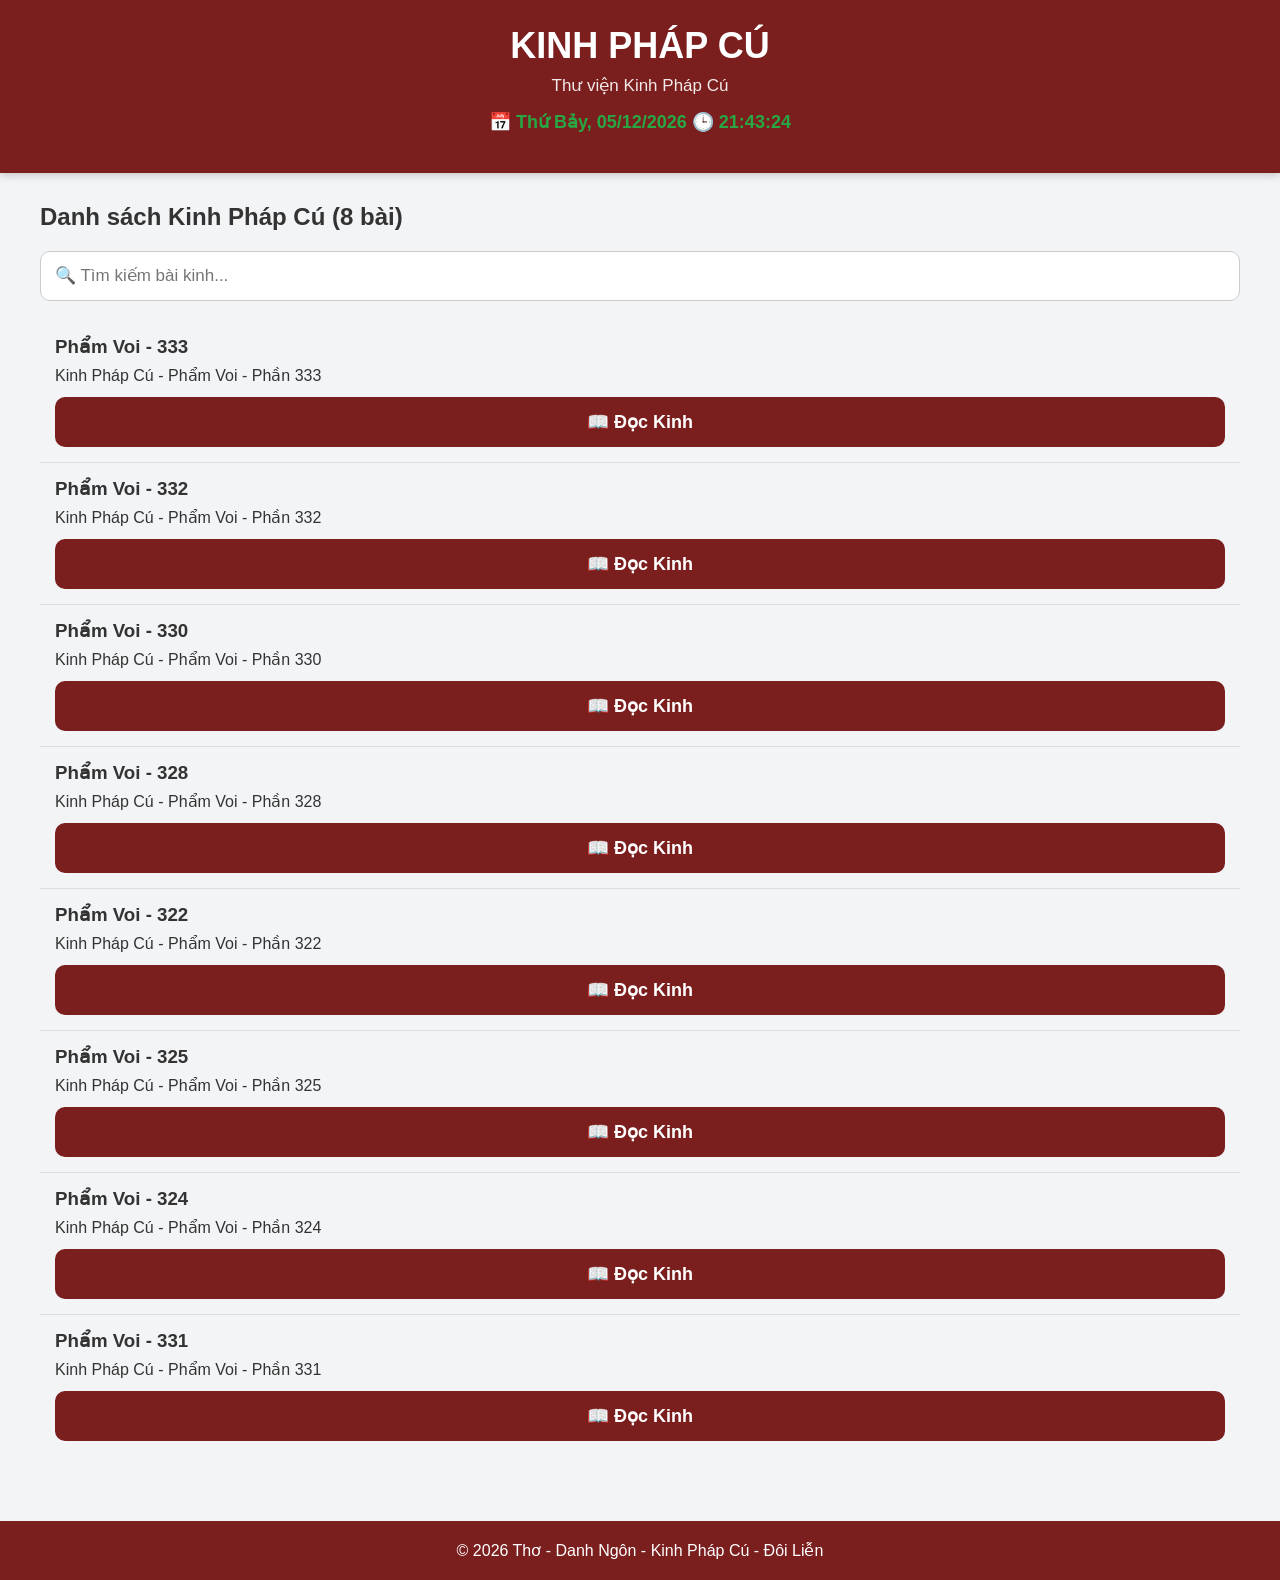
==== index.html @ ff16bfeb "Add files via upload" ====
<!DOCTYPE html>
<html lang="vi">

<head>

<meta charset="UTF-8">
<meta name="viewport" content="width=device-width, initial-scale=1.0">

<title>Kinh Pháp Cú</title>

<link rel="stylesheet" href="data/style.css">
<link rel="manifest" href="/data/manifest.json">
<meta name="theme-color" content="#7b1e1e">
</head>

<body>

<header>

<div class="logo">

<h1>KINH PHÁP CÚ</h1>

<p>Thư viện Kinh Pháp Cú</p>

</div>
<div id="dongHo" class="dongho"></div>


</header>

<main>

<h2>

Danh sách Kinh Pháp Cú

<span id="tongKinh"></span>

</h2>

<div class="search-box">

<input
type="text"
id="search"
placeholder="🔍 Tìm kiếm bài kinh..."
onkeyup="timKiem()">

</div>

<div id="danhsach"></div>

<div id="phantrang" class="pagination"></div>

</main>

<footer>

© 2026 Thơ - Danh Ngôn - Kinh Pháp Cú - Đôi Liễn

</footer>

<script src="data/kinhphapcu.js"></script>
<script src="data/script.js"></script>

<script>

const ds=document.getElementById("danhsach");

const soBaiMoiTrang=10;

let trangHienTai=1;

let duLieu=[...kinhphapcu];

function hienThiKinh(){

let batDau=(trangHienTai-1)*soBaiMoiTrang;

let ketThuc=batDau+soBaiMoiTrang;

let dsHien=duLieu.slice(batDau,ketThuc);

let html="";

if(dsHien.length===0){

html=`
<div class="item">
<h3>Không tìm thấy bài kinh.</h3>
</div>
`;

}else{

dsHien.forEach(function(item){

html+=`

<div class="item">

<h3>${item.tieude}</h3>

<p>${item.tomtat}</p>

<button
class="button"
onclick="docBai('kinhphapcu',${item.id})">

📖 Đọc Kinh

</button>

</div>

`;

});

}

ds.innerHTML=html;

taoPhanTrang();

}

function taoPhanTrang(){

let tongTrang=Math.ceil(duLieu.length/soBaiMoiTrang);

let html="";

if(tongTrang<=1){

document.getElementById("phantrang").innerHTML="";

return;

}

html+=`
<button
class="page"
onclick="doiTrang(${trangHienTai-1})"
${trangHienTai==1?"disabled":""}>
◀
</button>
`;

for(let i=1;i<=tongTrang;i++){

html+=`
<button
class="page ${i==trangHienTai?'active':''}"
onclick="doiTrang(${i})">

${i}

</button>
`;

}

html+=`
<button
class="page"
onclick="doiTrang(${trangHienTai+1})"
${trangHienTai==tongTrang?"disabled":""}>
▶
</button>
`;

document.getElementById("phantrang").innerHTML=html;

}

function doiTrang(trang){

let tongTrang=Math.ceil(duLieu.length/soBaiMoiTrang);

if(trang<1||trang>tongTrang){

return;

}

trangHienTai=trang;

hienThiKinh();

}

function timKiem(){

const tuKhoa=document
.getElementById("search")
.value
.toLowerCase()
.trim();

duLieu=kinhphapcu.filter(function(item){

return(

item.tieude.toLowerCase().includes(tuKhoa)

||

(item.tomtat||"").toLowerCase().includes(tuKhoa)

||

(item.noidung||"").toLowerCase().includes(tuKhoa)

);

});

trangHienTai=1;

hienThiKinh();

}

hienThiKinh();

document.getElementById("tongKinh").innerHTML=
" ("+kinhphapcu.length+" bài)";

</script>
<script src="data/clock.js"></script>
<script>
if ("serviceWorker" in navigator) {
  navigator.serviceWorker.register("/service-worker.js");
}
</script>
</body>
</html>
---- data/style.css ----
/*==================================
 THƠ - TRUYỆN - ĐÔI LIỄN
 style.css Version 2
==================================*/

*{
    margin:0;
    padding:0;
    box-sizing:border-box;
}

body{
    font-family:Arial,Helvetica,sans-serif;
    background:#f3f4f6;
    color:#333;
}

/*=========================
HEADER
=========================*/

header{

    background:#7b1e1e;

    color:#fff;

    text-align:center;

    padding:25px;

    box-shadow:0 2px 8px rgba(0,0,0,.2);

}

.logo h1{

    font-size:36px;

    margin-bottom:8px;

}

.logo p{

    font-size:17px;

    opacity:.9;

}

/*=========================
MENU
=========================*/

nav{

    margin-top:20px;

}

nav ul{

    list-style:none;

    display:flex;

    justify-content:center;

    flex-wrap:wrap;

}

nav li{

    margin:8px;

}

nav a{

    color:#fff;

    text-decoration:none;

    padding:10px 18px;

    border-radius:8px;

    transition:.3s;

}

nav a:hover{

    background:#ffd700;

    color:#000;

}

/*=========================
BANNER
=========================*/

.banner{

    background:white;

    text-align:center;

    padding:50px 20px;

}

.banner h2{

    font-size:32px;

    color:#7b1e1e;

    margin-bottom:15px;

}

.banner p{

    max-width:700px;

    margin:auto;

    font-size:18px;

}

/*=========================
MAIN
=========================*/

main{

    width:95%;

    max-width:1200px;

    margin:30px auto;

}

/*=========================
THỐNG KÊ
=========================*/

.stats{

display:grid;

grid-template-columns:repeat(auto-fit,minmax(220px,1fr));

gap:20px;

margin-bottom:30px;

}

.stat{

background:white;

padding:20px;

border-radius:12px;

text-align:center;

box-shadow:0 3px 10px rgba(0,0,0,.12);

}

.stat h3{

color:#7b1e1e;

font-size:28px;

margin-bottom:10px;

}

.stat p{

font-size:18px;

}

/*=========================
BOX
=========================*/

.box{

background:white;

padding:25px;

border-radius:12px;

margin-bottom:25px;

box-shadow:0 3px 10px rgba(0,0,0,.12);

}

.box h2{

color:#7b1e1e;

margin-bottom:20px;

}

/*=========================
DANH SÁCH
=========================*/

.item{

padding:15px;

border-bottom:1px solid #ddd;

}

.item:last-child{

border:none;

}

.item h3{

margin-bottom:8px;

color:#333;

}

.item p{

margin-bottom:12px;

}

/*=========================
BUTTON
=========================*/

.button{

display:block;

width:100%;

background:#7b1e1e;

color:#ffffff;

text-decoration:none;

text-align:center;

padding:14px;

font-size:18px;

font-weight:bold;

border:none;

border-radius:10px;

cursor:pointer;

}

.button:hover{

background:#a52a2a;

color:#ffffff;

}

/*=========================
SEARCH
=========================*/

.search-box{

margin:20px 0;

}

.search-box input{

width:100%;

padding:14px;

border:1px solid #ccc;

border-radius:10px;

font-size:17px;

}

/*=========================
FOOTER
=========================*/

footer{

margin-top:40px;

background:#7b1e1e;

color:white;

text-align:center;

padding:20px;

}

/*=========================
RESPONSIVE
=========================*/

@media (max-width:768px){

nav ul{

display:flex;

flex-direction:row;

justify-content:center;

flex-wrap:wrap;

gap:10px;

}

nav li{

margin:5px;

}

nav a{

padding:8px 12px;

font-size:15px;

}

}
.box{
    background:#fffaf0;
    border:2px solid #d9b35c;
    border-radius:18px;
    padding:20px;
    margin:25px 0;
    box-shadow:0 5px 15px rgba(0,0,0,.08);
}

.box h3{
    text-align:center;
    color:#8b1d1d;
    font-size:24px;
    margin-bottom:18px;
}

.box p{
    text-align:center;
    font-size:28px;
    line-height:1.8;
    font-weight:bold;
}

.han{
    display:flex;
    justify-content:space-evenly;
    gap:30px;
    margin-top:20px;
}

.cotHan{
    width:110px;
    background:#fff7e5;
    border:2px solid #d6b15c;
    border-radius:15px;
    padding:20px 10px;
    writing-mode:vertical-rl;
    text-orientation:upright;
    font-size:36px;
    line-height:1.7;
    text-align:center;
}

.giai{
    font-size:21px;
    line-height:2;
    text-align:justify;
}

/*=========================
GIAO DIỆN ĐỌC ĐÔI LIỄN
=========================*/

.card-lien{
    max-width:900px;
    margin:35px auto;
    background:#fff;
    border-radius:20px;
    padding:30px;
    box-shadow:0 5px 18px rgba(0,0,0,.15);
}

.title{
    text-align:center;
    color:#7b1e1e;
    font-size:42px;
    margin-bottom:30px;
}

.lien-box{
    background:#fff8ec;
    border:2px solid #d8b05f;
    border-radius:18px;
    padding:25px;
    margin-bottom:25px;
}

.tieude{
    text-align:center;
    color:#8b1d1d;
    font-size:26px;
    font-weight:bold;
    margin-bottom:18px;
}

.noidung-lien{
    text-align:center;
    font-size:30px;
    line-height:1.8;
    font-weight:bold;
}

.han{
    display:flex;
    justify-content:center;
    gap:80px;
    margin-top:20px;
}

.cotHan{
    width:130px;
    background:#fff7df;
    border:2px solid #d7ae58;
    border-radius:18px;
    padding:25px 10px;
    writing-mode:vertical-rl;
    text-orientation:upright;
    text-align:center;
    font-size:38px;
    line-height:1.7;
    letter-spacing:5px;
}

.giaithich{
    font-size:21px;
    line-height:2;
    text-align:justify;
}

.back{
    margin-top:35px;
}

@media(max-width:768px){

.title{
    font-size:34px;
}

.noidung-lien{
    font-size:24px;
}

.han{
    gap:25px;
}

.cotHan{
    width:85px;
    font-size:28px;
}

}

.hanCot{
    display:flex;
    flex-direction:column;
    align-items:center;
}

.sohan{
    font-size:18px;
    font-weight:bold;
    color:#7b1e1e;
    margin-bottom:12px;
    text-transform:uppercase;
}

.pagination{

display:flex;

justify-content:center;

gap:8px;

margin-top:25px;

flex-wrap:wrap;

}

.page{

width:40px;

height:40px;

border:none;

border-radius:8px;

background:#ddd;

cursor:pointer;

font-weight:bold;

}

.page:hover{

background:#7b1e1e;

color:white;

}

.page.active{

background:#7b1e1e;

color:white;

}
.dongho{

text-align:center;
font-size:18px;
font-weight:bold;
color:#28A745;
margin:15px 0;

}
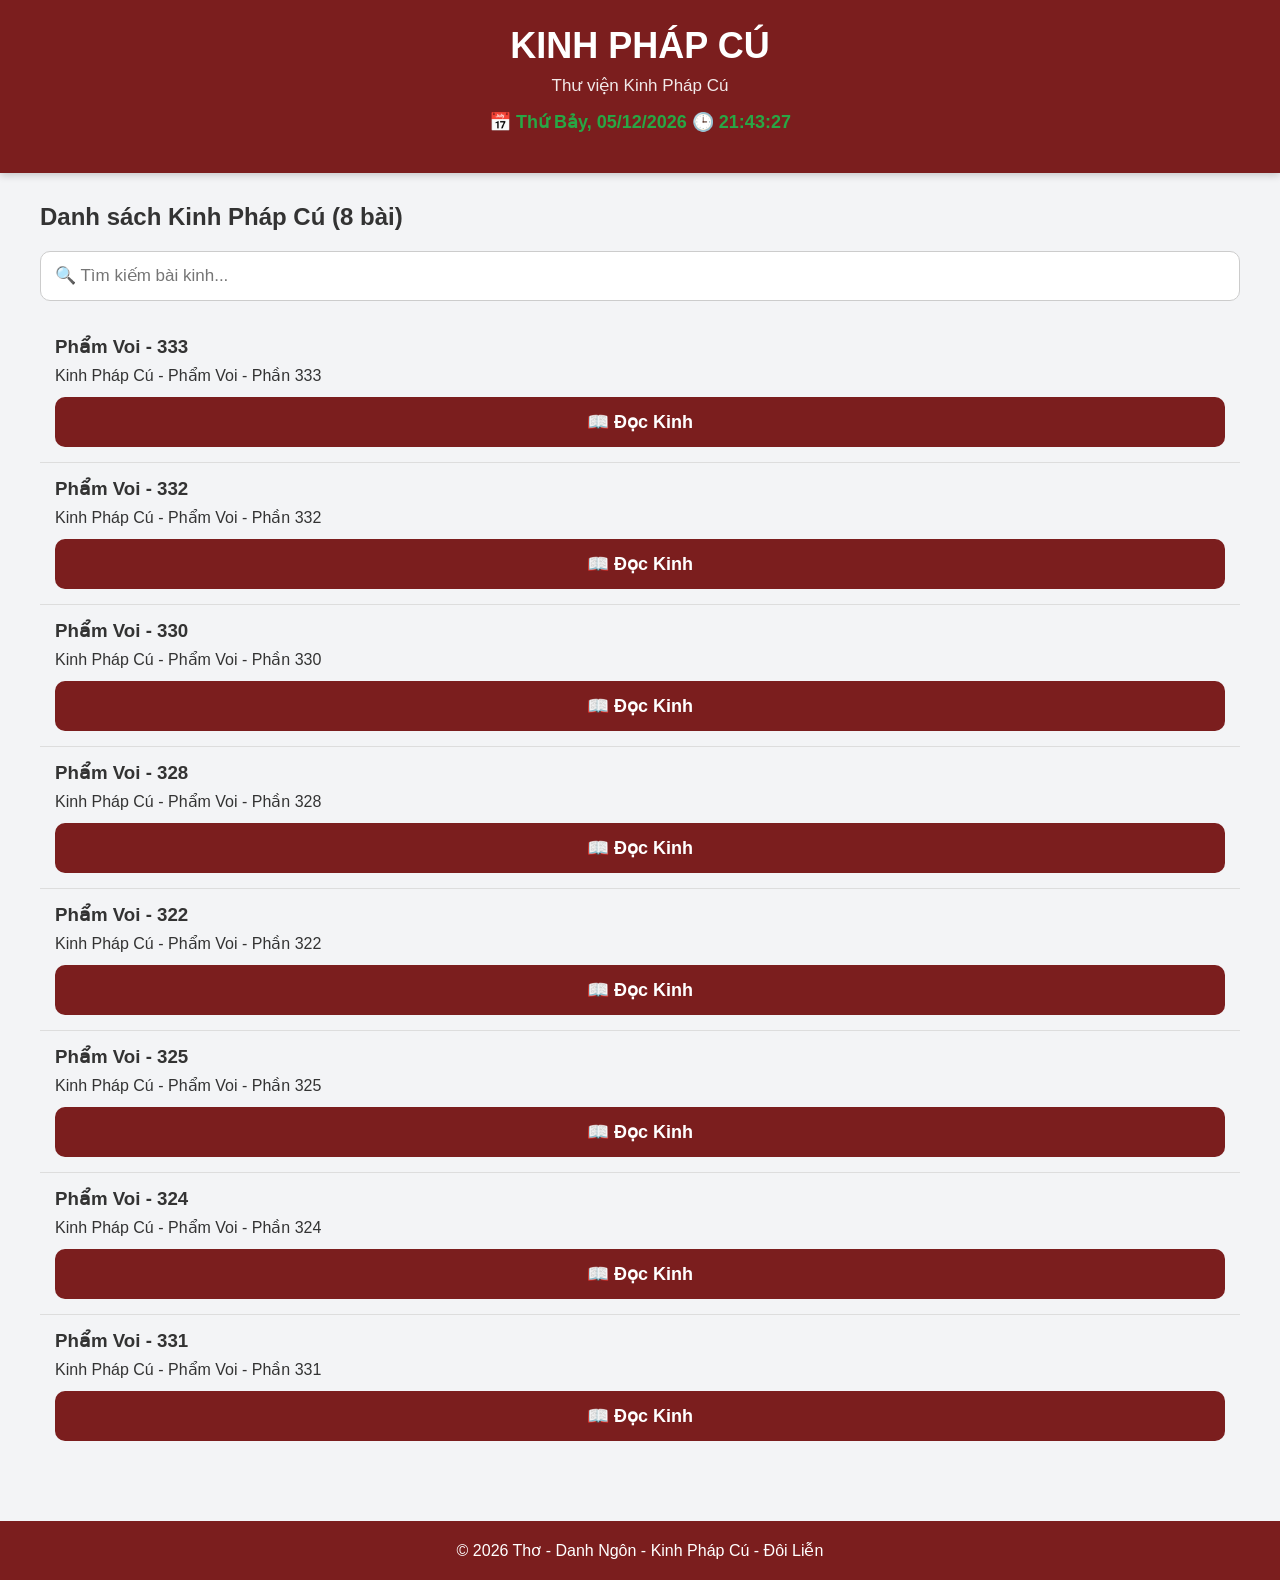
==== commit 9c068cbc: "Fix manifest link path in index.html" ====
--- a/index.html
+++ b/index.html
@@ -9,7 +9,7 @@
 <title>Kinh Pháp Cú</title>
 
 <link rel="stylesheet" href="data/style.css">
-<link rel="manifest" href="/data/manifest.json">
+<link rel="manifest" href="data/manifest.json">
 <meta name="theme-color" content="#7b1e1e">
 </head>
 
@@ -237,4 +237,4 @@
 }
 </script>
 </body>
-</html>+</html>
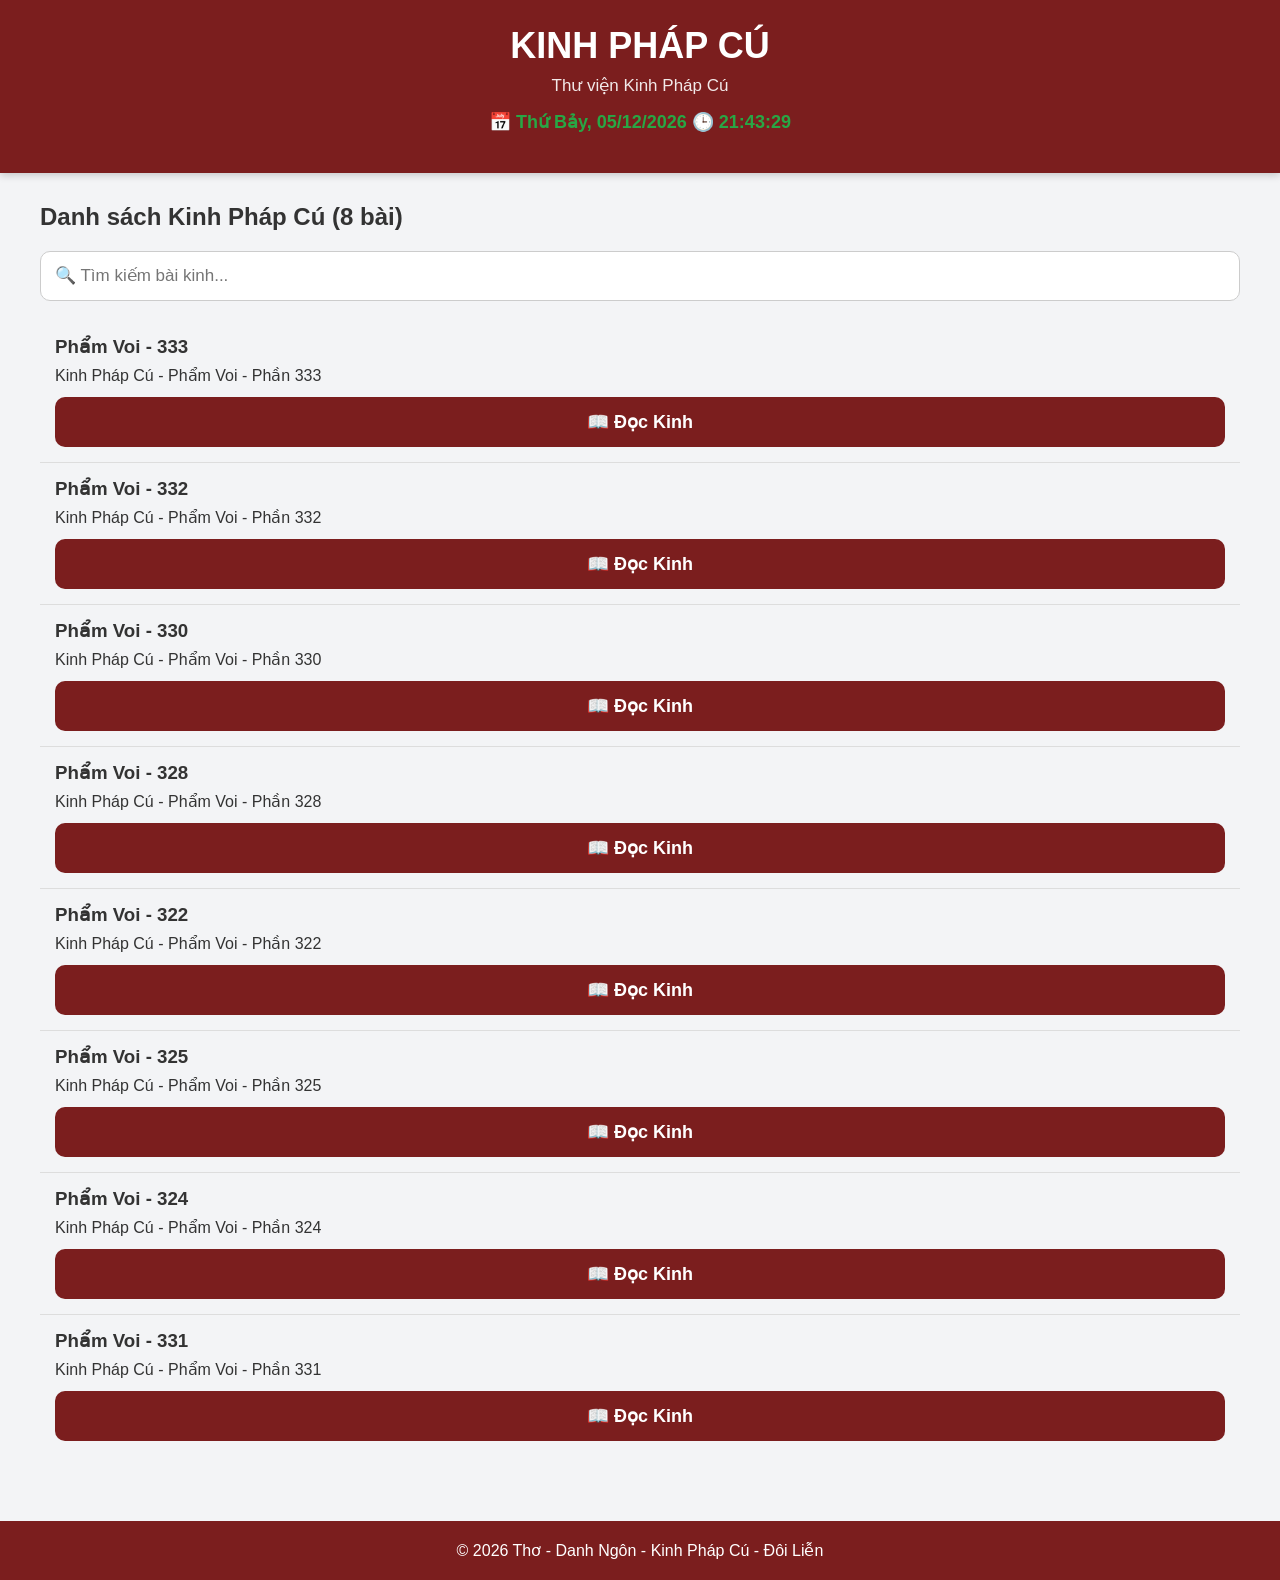
==== commit 01c35c6e: "Update index.html" ====
--- a/index.html
+++ b/index.html
@@ -233,7 +233,7 @@
 <script src="data/clock.js"></script>
 <script>
 if ("serviceWorker" in navigator) {
-  navigator.serviceWorker.register("/service-worker.js");
+  navigator.serviceWorker.register("service-worker.js");
 }
 </script>
 </body>
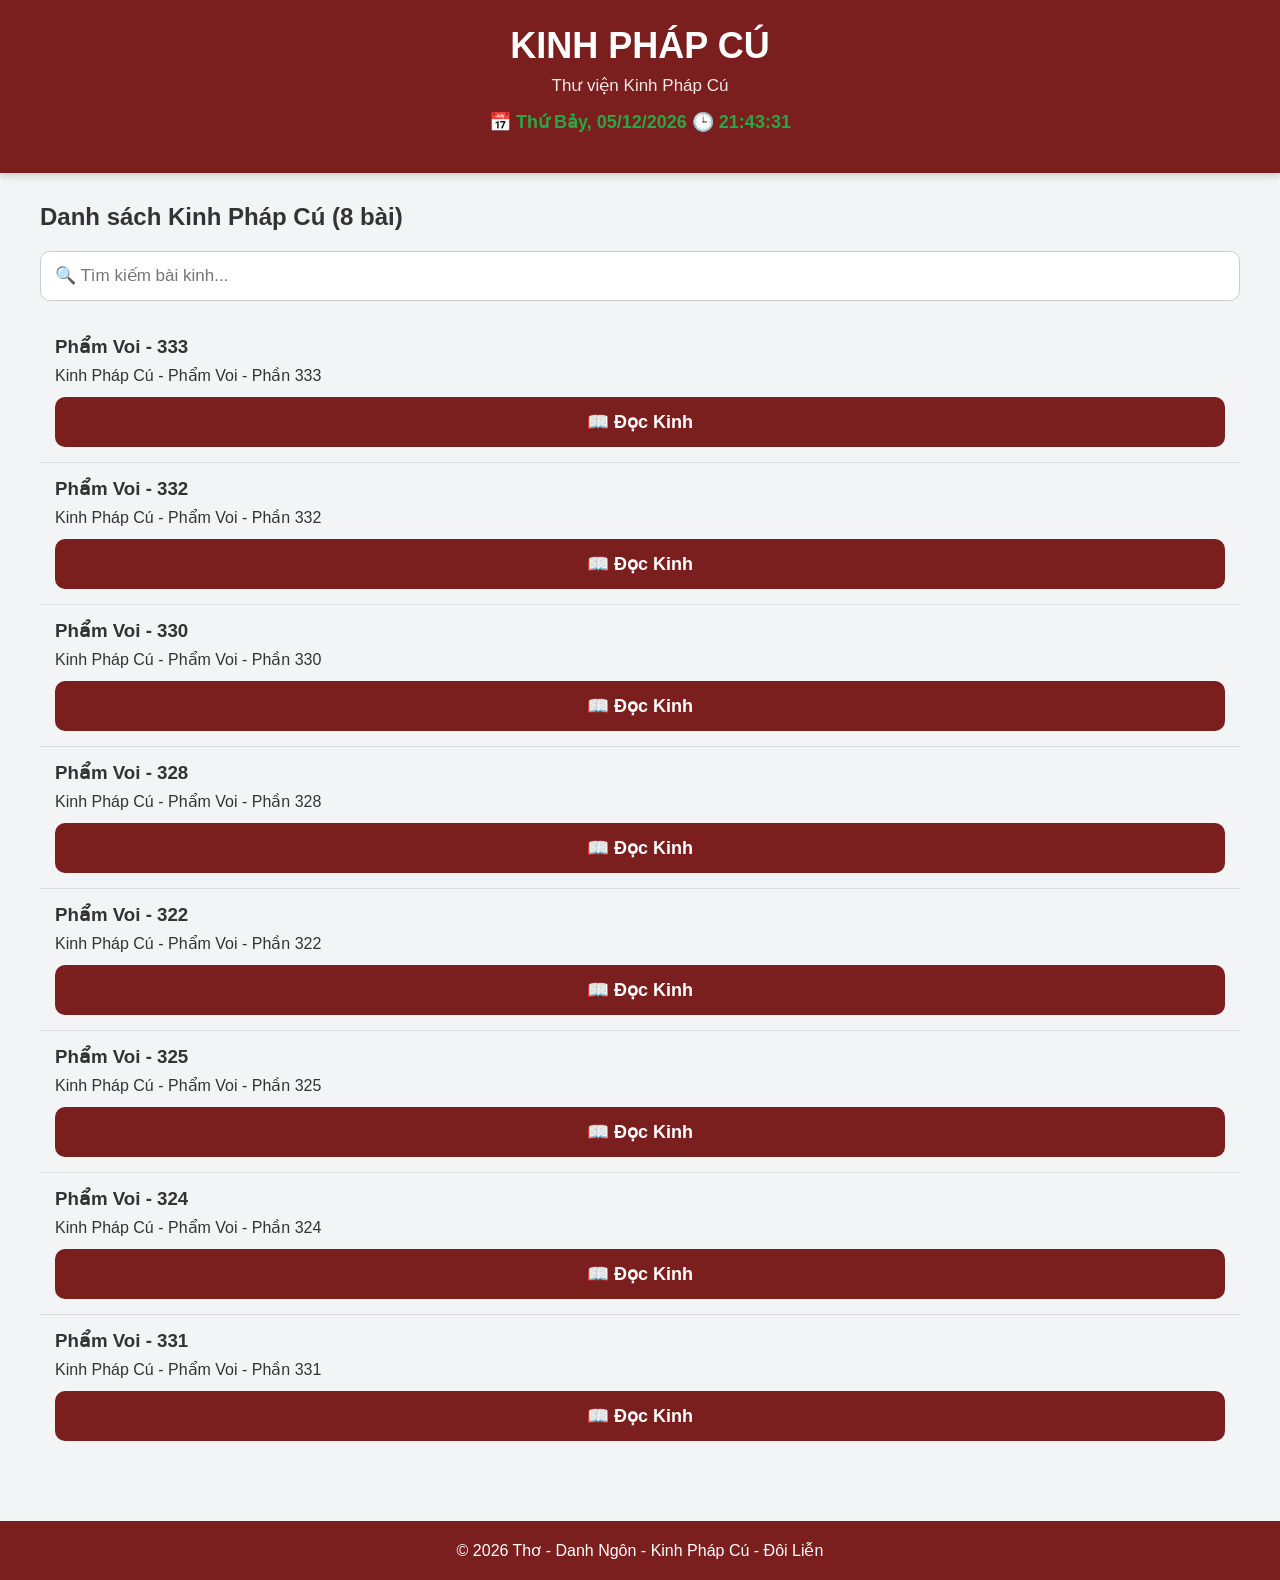
==== commit 9b74f360: "Remove service worker and manifest link from index.html Removed service worker registration script a" ====
--- a/index.html
+++ b/index.html
@@ -9,8 +9,7 @@
 <title>Kinh Pháp Cú</title>
 
 <link rel="stylesheet" href="data/style.css">
-<link rel="manifest" href="data/manifest.json">
-<meta name="theme-color" content="#7b1e1e">
+
 </head>
 
 <body>
@@ -231,10 +230,6 @@
 
 </script>
 <script src="data/clock.js"></script>
-<script>
-if ("serviceWorker" in navigator) {
-  navigator.serviceWorker.register("service-worker.js");
-}
-</script>
+
 </body>
 </html>
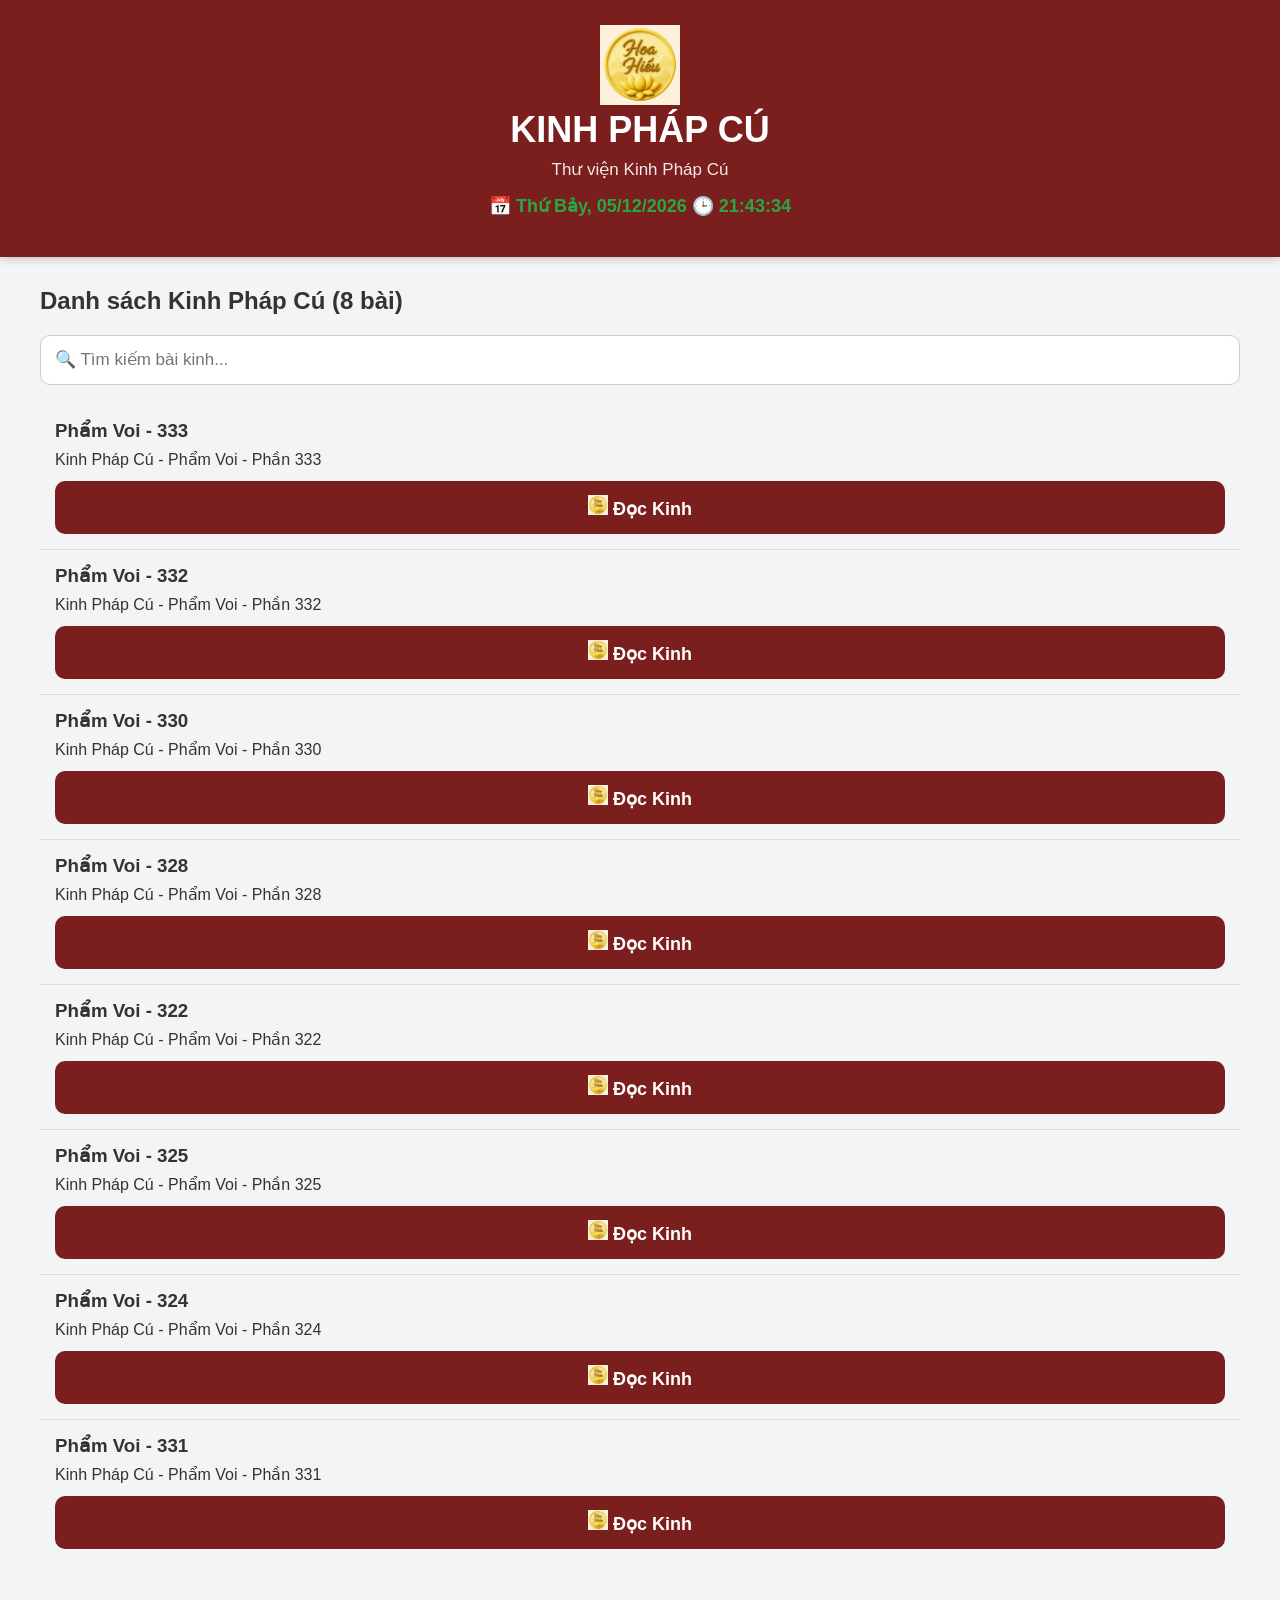
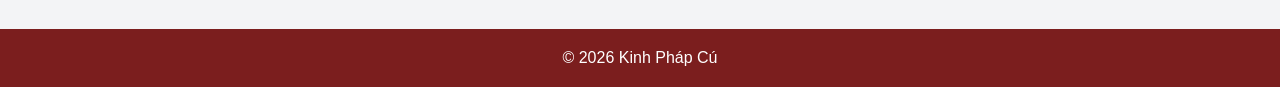
==== commit 2050ca91: "Add files via upload" ====
--- a/index.html
+++ b/index.html
@@ -9,7 +9,6 @@
 <title>Kinh Pháp Cú</title>
 
 <link rel="stylesheet" href="data/style.css">
-
 </head>
 
 <body>
@@ -18,7 +17,10 @@
 
 <div class="logo">
 
-<h1>KINH PHÁP CÚ</h1>
+<div class="logo">
+    <img width="80px" src="data/HH192.png" alt="logo">
+    <h1>KINH PHÁP CÚ</h1>
+</div>
 
 <p>Thư viện Kinh Pháp Cú</p>
 
@@ -56,7 +58,7 @@
 
 <footer>
 
-© 2026 Thơ - Danh Ngôn - Kinh Pháp Cú - Đôi Liễn
+© 2026 Kinh Pháp Cú
 
 </footer>
 
@@ -107,7 +109,7 @@
 class="button"
 onclick="docBai('kinhphapcu',${item.id})">
 
-📖 Đọc Kinh
+<img width="20px" src="data/HH192.png" class="icon"> Đọc Kinh
 
 </button>
 
@@ -232,4 +234,4 @@
 <script src="data/clock.js"></script>
 
 </body>
-</html>
+</html>
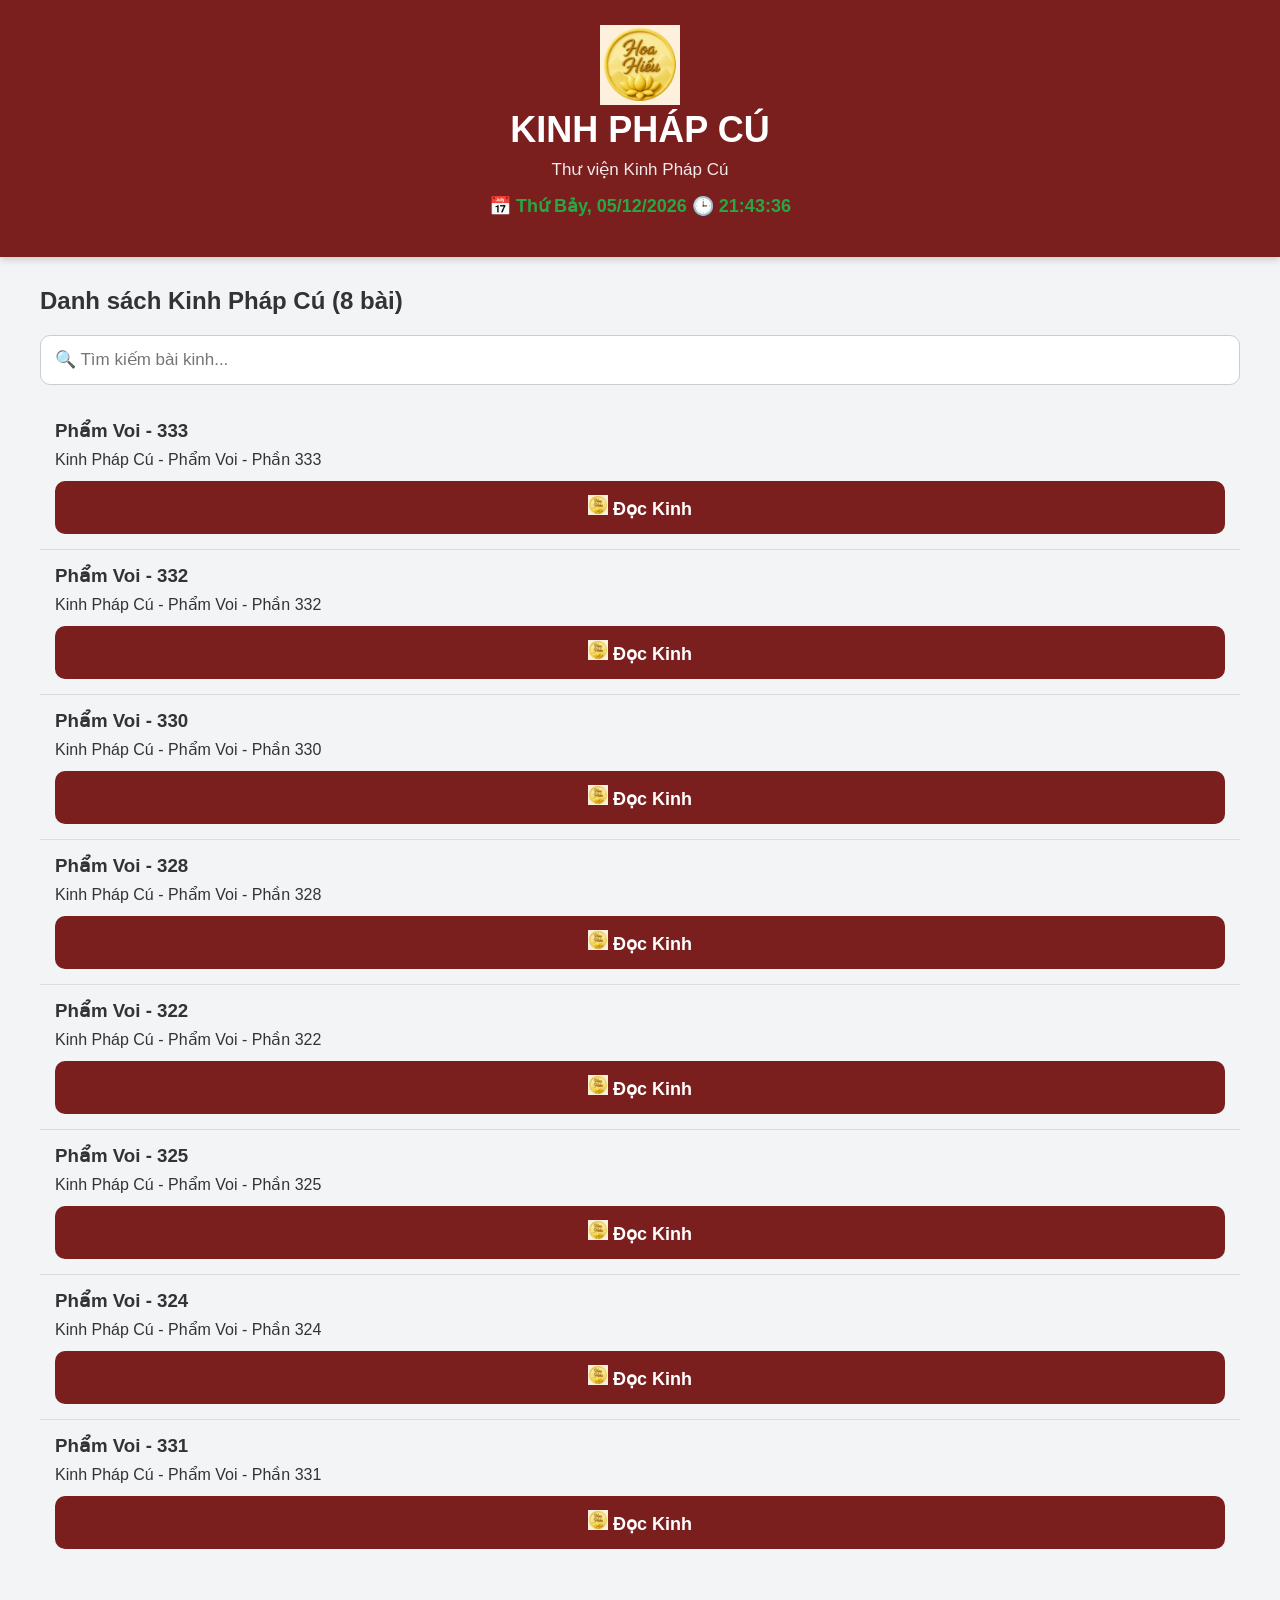
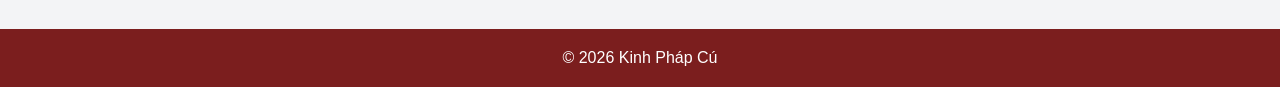
==== commit 972e60c7: "Register service worker in index.html" ====
--- a/index.html
+++ b/index.html
@@ -232,6 +232,10 @@
 
 </script>
 <script src="data/clock.js"></script>
-
+<script>
+if ('serviceWorker' in navigator) {
+  navigator.serviceWorker.register('/HoaHieu/service-worker.js')
+}
+</script>
 </body>
-</html>+</html>
--- a/data/style.css
+++ b/data/style.css
@@ -391,25 +391,7 @@
     font-weight:bold;
 }
 
-.han{
-    display:flex;
-    justify-content:space-evenly;
-    gap:30px;
-    margin-top:20px;
-}
-
-.cotHan{
-    width:110px;
-    background:#fff7e5;
-    border:2px solid #d6b15c;
-    border-radius:15px;
-    padding:20px 10px;
-    writing-mode:vertical-rl;
-    text-orientation:upright;
-    font-size:36px;
-    line-height:1.7;
-    text-align:center;
-}
+
 
 .giai{
     font-size:21px;
@@ -417,75 +399,7 @@
     text-align:justify;
 }
 
-/*=========================
-GIAO DIỆN ĐỌC ĐÔI LIỄN
-=========================*/
-
-.card-lien{
-    max-width:900px;
-    margin:35px auto;
-    background:#fff;
-    border-radius:20px;
-    padding:30px;
-    box-shadow:0 5px 18px rgba(0,0,0,.15);
-}
-
-.title{
-    text-align:center;
-    color:#7b1e1e;
-    font-size:42px;
-    margin-bottom:30px;
-}
-
-.lien-box{
-    background:#fff8ec;
-    border:2px solid #d8b05f;
-    border-radius:18px;
-    padding:25px;
-    margin-bottom:25px;
-}
-
-.tieude{
-    text-align:center;
-    color:#8b1d1d;
-    font-size:26px;
-    font-weight:bold;
-    margin-bottom:18px;
-}
-
-.noidung-lien{
-    text-align:center;
-    font-size:30px;
-    line-height:1.8;
-    font-weight:bold;
-}
-
-.han{
-    display:flex;
-    justify-content:center;
-    gap:80px;
-    margin-top:20px;
-}
-
-.cotHan{
-    width:130px;
-    background:#fff7df;
-    border:2px solid #d7ae58;
-    border-radius:18px;
-    padding:25px 10px;
-    writing-mode:vertical-rl;
-    text-orientation:upright;
-    text-align:center;
-    font-size:38px;
-    line-height:1.7;
-    letter-spacing:5px;
-}
-
-.giaithich{
-    font-size:21px;
-    line-height:2;
-    text-align:justify;
-}
+
 
 .back{
     margin-top:35px;
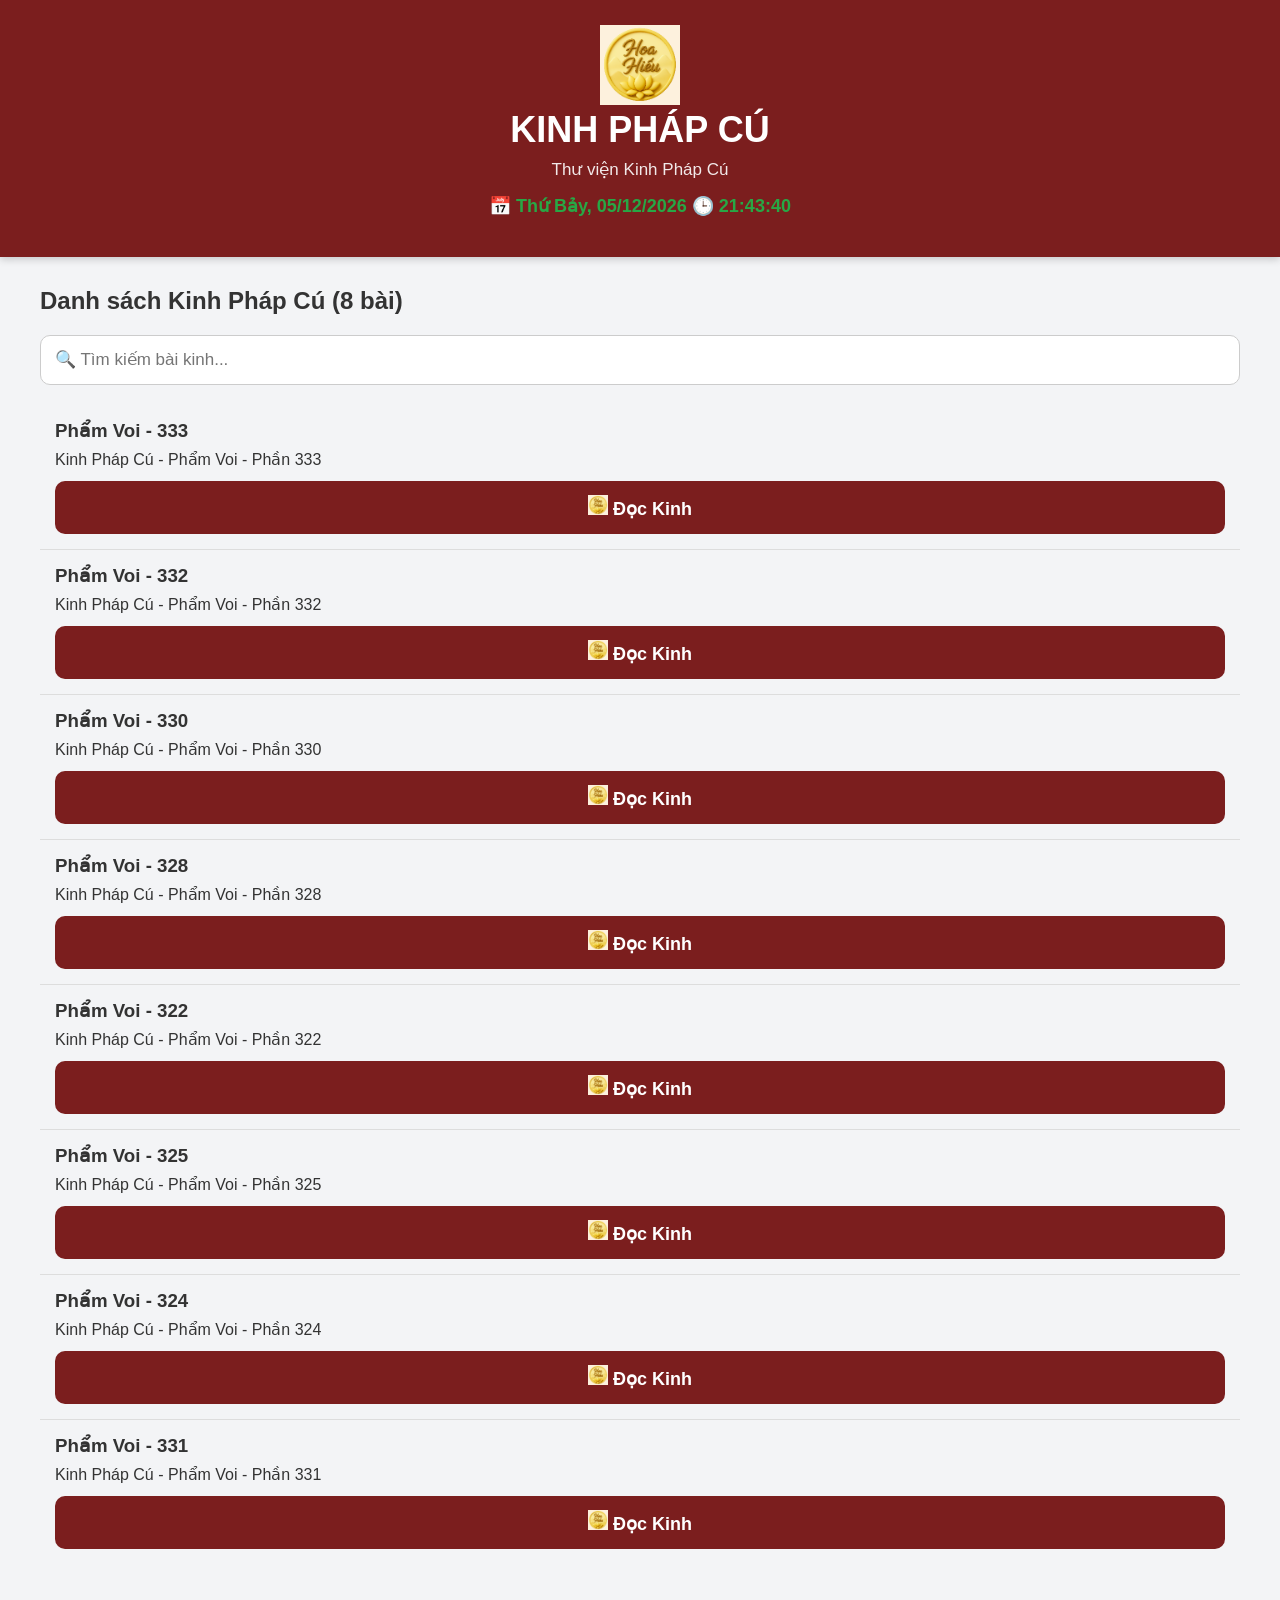
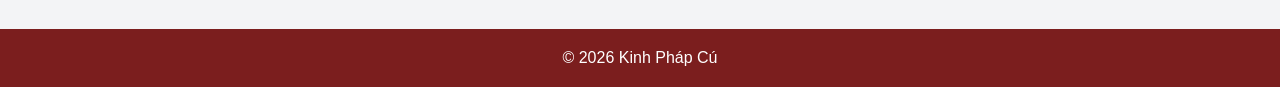
==== commit de03d84e: "Update service worker registration path" ====
--- a/index.html
+++ b/index.html
@@ -234,7 +234,8 @@
 <script src="data/clock.js"></script>
 <script>
 if ('serviceWorker' in navigator) {
-  navigator.serviceWorker.register('/HoaHieu/service-worker.js')
+  navigator.serviceWorker.register('service-worker.js')
+    .then(() => console.log("SW registered"));
 }
 </script>
 </body>
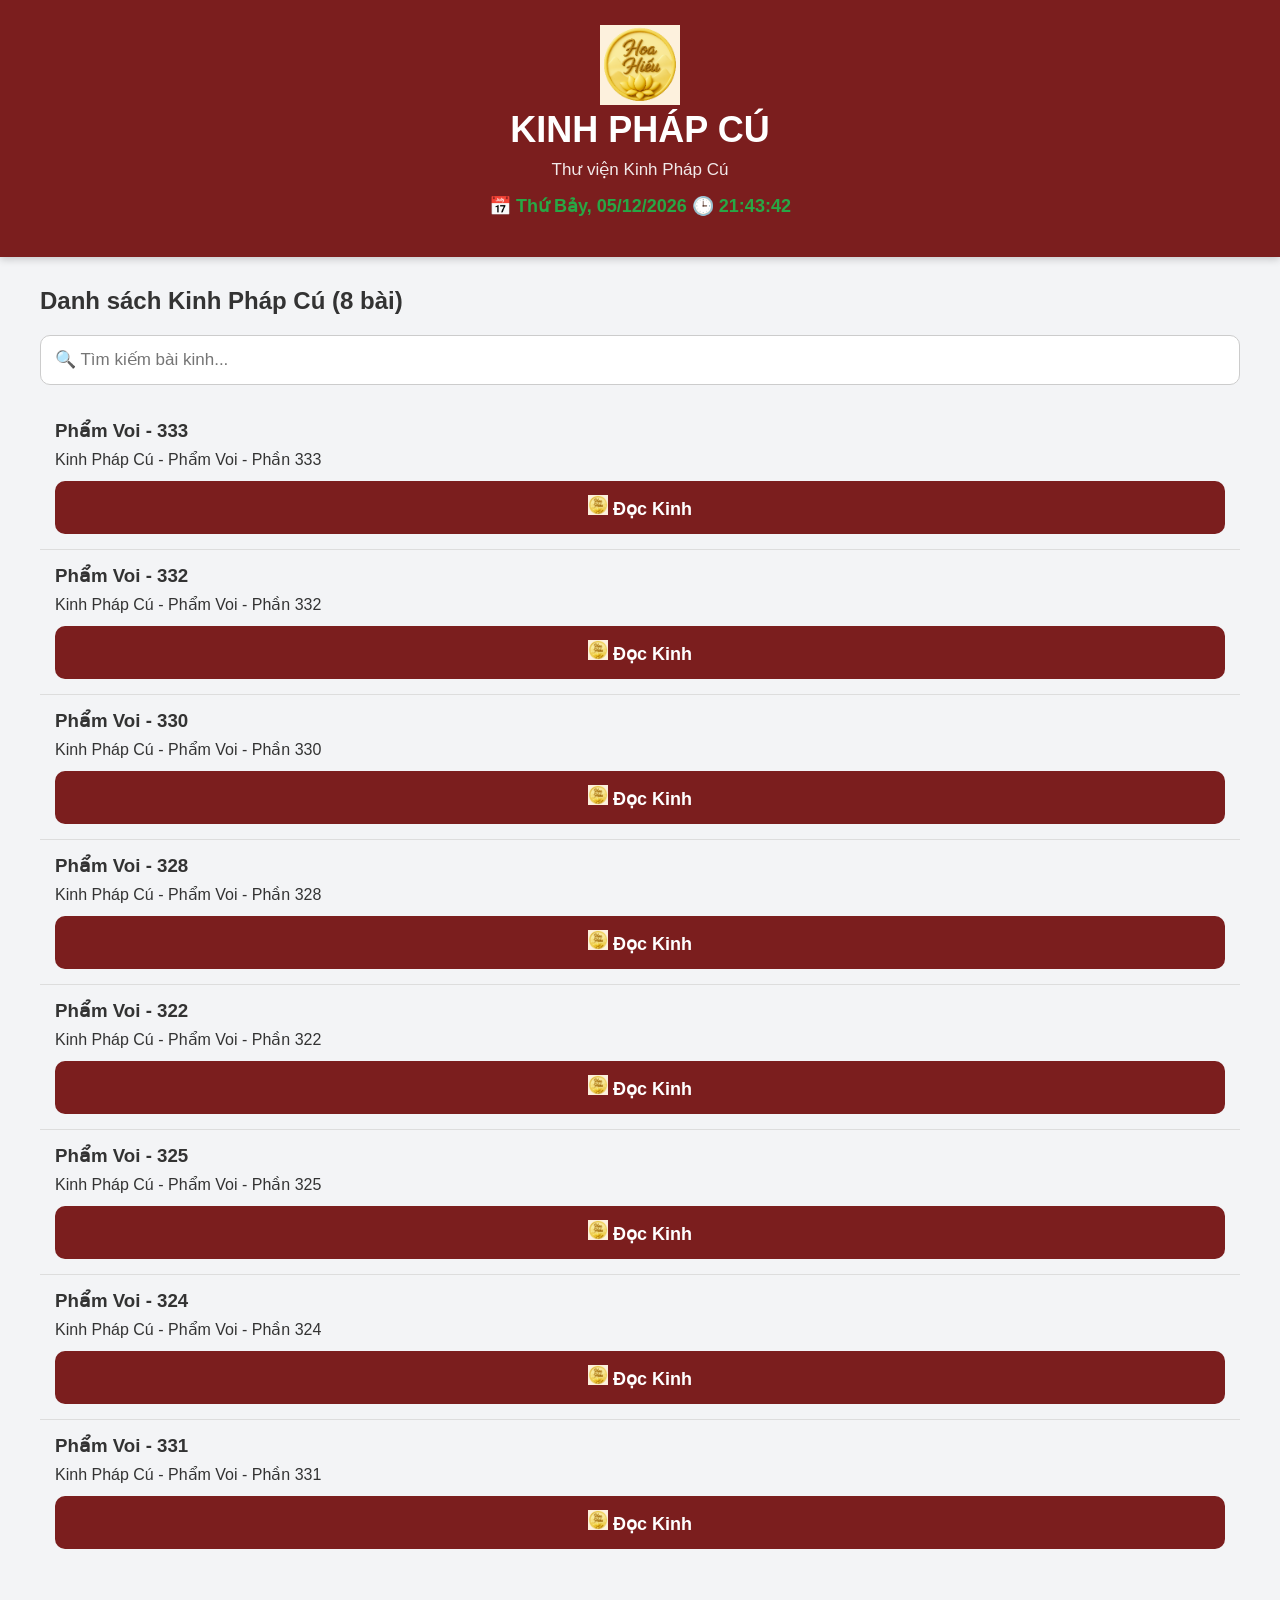
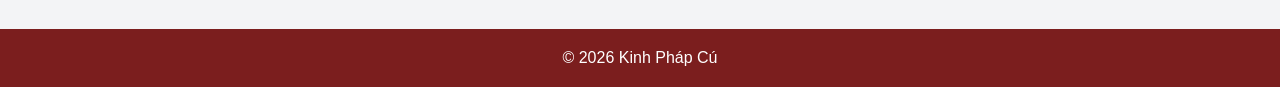
==== commit 15dc7dde: "Add manifest and theme color meta tags" ====
--- a/index.html
+++ b/index.html
@@ -9,6 +9,8 @@
 <title>Kinh Pháp Cú</title>
 
 <link rel="stylesheet" href="data/style.css">
+  <link rel="manifest" href="manifest.json">
+<meta name="theme-color" content="#000000">  
 </head>
 
 <body>
